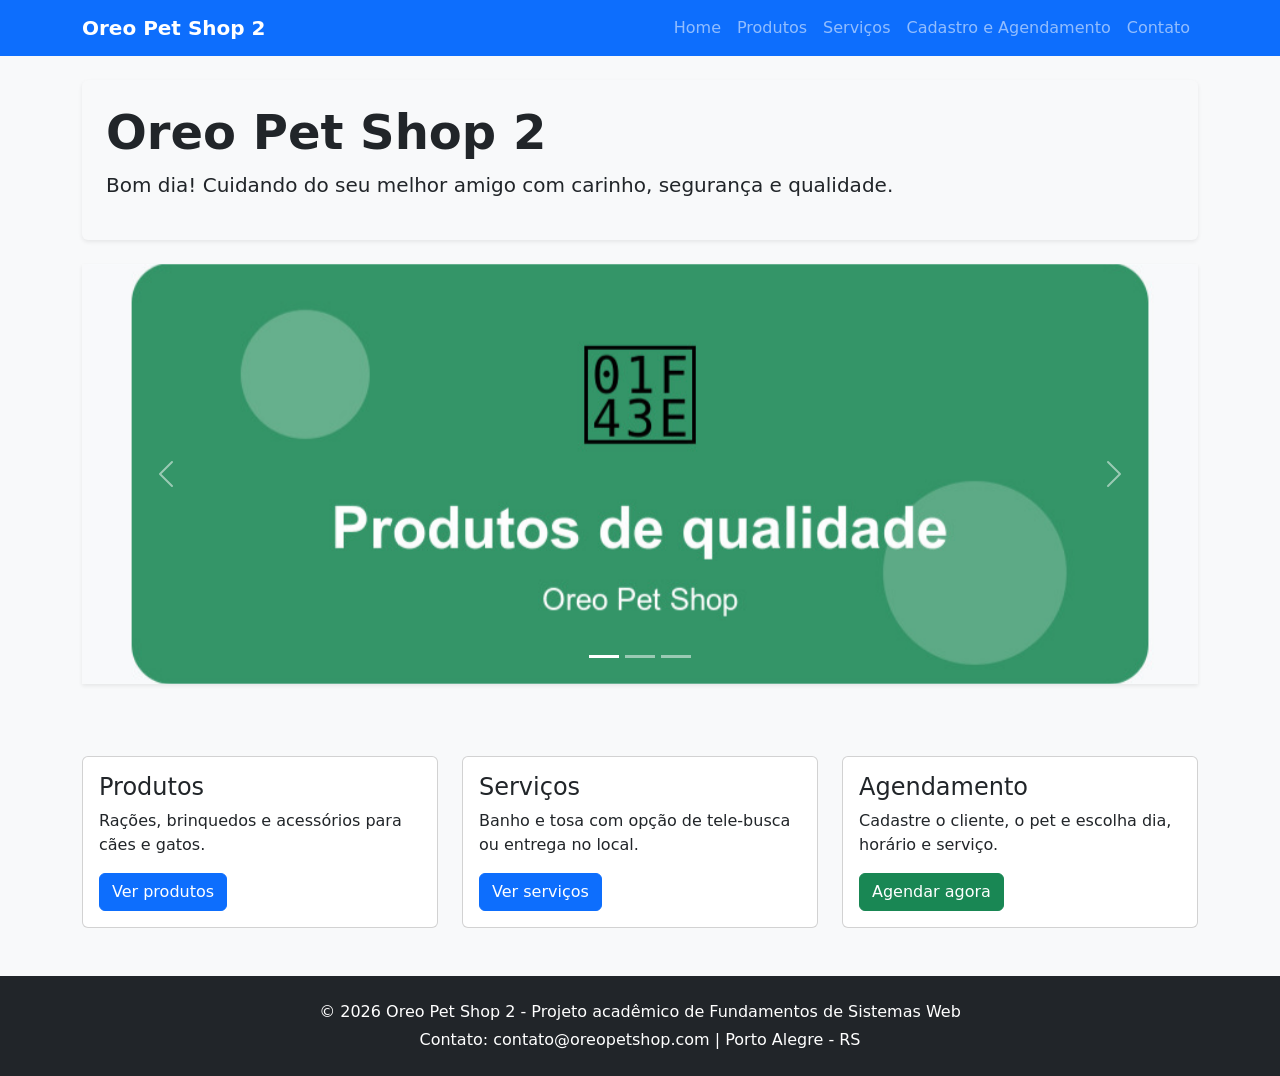
==== index.html @ 33e0c6e9 "Add files via upload" ====
<!DOCTYPE html>
<html lang="pt-BR">
<head>
  <meta charset="UTF-8">
  <meta name="viewport" content="width=device-width, initial-scale=1.0">
  <title>Oreo Pet Shop 2 - Página Inicial</title>
  <link href="https://cdn.jsdelivr.net/npm/bootstrap@5.3.3/dist/css/bootstrap.min.css" rel="stylesheet">
  <link rel="stylesheet" href="css/style.css">
</head>
<body>
<nav class="navbar navbar-expand-lg navbar-dark bg-primary">
  <div class="container">
    <a class="navbar-brand fw-bold" href="index.html">Oreo Pet Shop 2</a>
    <button class="navbar-toggler" type="button" data-bs-toggle="collapse" data-bs-target="#menuPrincipal" aria-controls="menuPrincipal" aria-expanded="false" aria-label="Abrir menu de navegação">
      <span class="navbar-toggler-icon"></span>
    </button>
    <div class="collapse navbar-collapse" id="menuPrincipal">
      <ul class="navbar-nav ms-auto">
        <li class="nav-item"><a class="nav-link" href="index.html">Home</a></li>
        <li class="nav-item"><a class="nav-link" href="produtos.html">Produtos</a></li>
        <li class="nav-item"><a class="nav-link" href="servicos.html">Serviços</a></li>
        <li class="nav-item"><a class="nav-link" href="cadastro.html">Cadastro e Agendamento</a></li>
        <li class="nav-item"><a class="nav-link" href="contato.html">Contato</a></li>
      </ul>
    </div>
  </div>
</nav>
<header class="container my-4">
  <div class="p-4 bg-light rounded shadow-sm">
    <h1 class="display-5 fw-bold">Oreo Pet Shop 2</h1>
    <p id="mensagem-boas-vindas" class="lead">Cuidando do seu melhor amigo com carinho, segurança e qualidade.</p>
  </div>
</header>

<main class="container">
  <!-- Carrossel Bootstrap solicitado na Fase 2 -->
  <section aria-label="Destaques do Oreo Pet Shop">
    <div id="carrosselOreo" class="carousel slide shadow-sm" data-bs-ride="carousel">
      <div class="carousel-indicators">
        <button type="button" data-bs-target="#carrosselOreo" data-bs-slide-to="0" class="active" aria-current="true" aria-label="Banner de produtos"></button>
        <button type="button" data-bs-target="#carrosselOreo" data-bs-slide-to="1" aria-label="Banner de banho"></button>
        <button type="button" data-bs-target="#carrosselOreo" data-bs-slide-to="2" aria-label="Banner de tosa"></button>
      </div>
      <div class="carousel-inner rounded">
        <div class="carousel-item active">
          <img src="imagens/banner-produtos.jpg" class="d-block w-100 banner-img" alt="Banner de produtos de qualidade do Oreo Pet Shop">
        </div>
        <div class="carousel-item">
          <img src="imagens/banner-banho.jpg" class="d-block w-100 banner-img" alt="Banner de banho com carinho para pets">
        </div>
        <div class="carousel-item">
          <img src="imagens/banner-tosa.jpg" class="d-block w-100 banner-img" alt="Banner de tosa especializada para pets">
        </div>
      </div>
      <button class="carousel-control-prev" type="button" data-bs-target="#carrosselOreo" data-bs-slide="prev" aria-label="Banner anterior">
        <span class="carousel-control-prev-icon" aria-hidden="true"></span>
      </button>
      <button class="carousel-control-next" type="button" data-bs-target="#carrosselOreo" data-bs-slide="next" aria-label="Próximo banner">
        <span class="carousel-control-next-icon" aria-hidden="true"></span>
      </button>
    </div>
  </section>

  <section class="row mt-5 g-4">
    <div class="col-md-4"><div class="card h-100 card-destaque"><div class="card-body"><h2 class="h4">Produtos</h2><p>Rações, brinquedos e acessórios para cães e gatos.</p><a href="produtos.html" class="btn btn-primary">Ver produtos</a></div></div></div>
    <div class="col-md-4"><div class="card h-100 card-destaque"><div class="card-body"><h2 class="h4">Serviços</h2><p>Banho e tosa com opção de tele-busca ou entrega no local.</p><a href="servicos.html" class="btn btn-primary">Ver serviços</a></div></div></div>
    <div class="col-md-4"><div class="card h-100 card-destaque"><div class="card-body"><h2 class="h4">Agendamento</h2><p>Cadastre o cliente, o pet e escolha dia, horário e serviço.</p><a href="cadastro.html" class="btn btn-success">Agendar agora</a></div></div></div>
  </section>
</main>
<footer class="bg-dark text-white text-center p-4 mt-5">
  <p class="mb-1">© 2026 Oreo Pet Shop 2 - Projeto acadêmico de Fundamentos de Sistemas Web</p>
  <p class="mb-0">Contato: contato@oreopetshop.com | Porto Alegre - RS</p>
</footer>
<script src="https://cdn.jsdelivr.net/npm/bootstrap@5.3.3/dist/js/bootstrap.bundle.min.js"></script>
<script src="js/script.js"></script>
</body>
</html>
---- css/style.css ----
/* Arquivo CSS da Fase 2 - Oreo Pet Shop 2 */
body { background-color: #f8f9fa; }
.banner-img { max-height: 420px; object-fit: cover; }
.produto-img { height: 260px; object-fit: cover; }
.card-destaque { transition: transform 0.2s ease, box-shadow 0.2s ease; }
.card-destaque:hover { transform: translateY(-4px); box-shadow: 0 0.5rem 1rem rgba(0,0,0,.15); }
main { min-height: 65vh; }
label { font-weight: 600; }
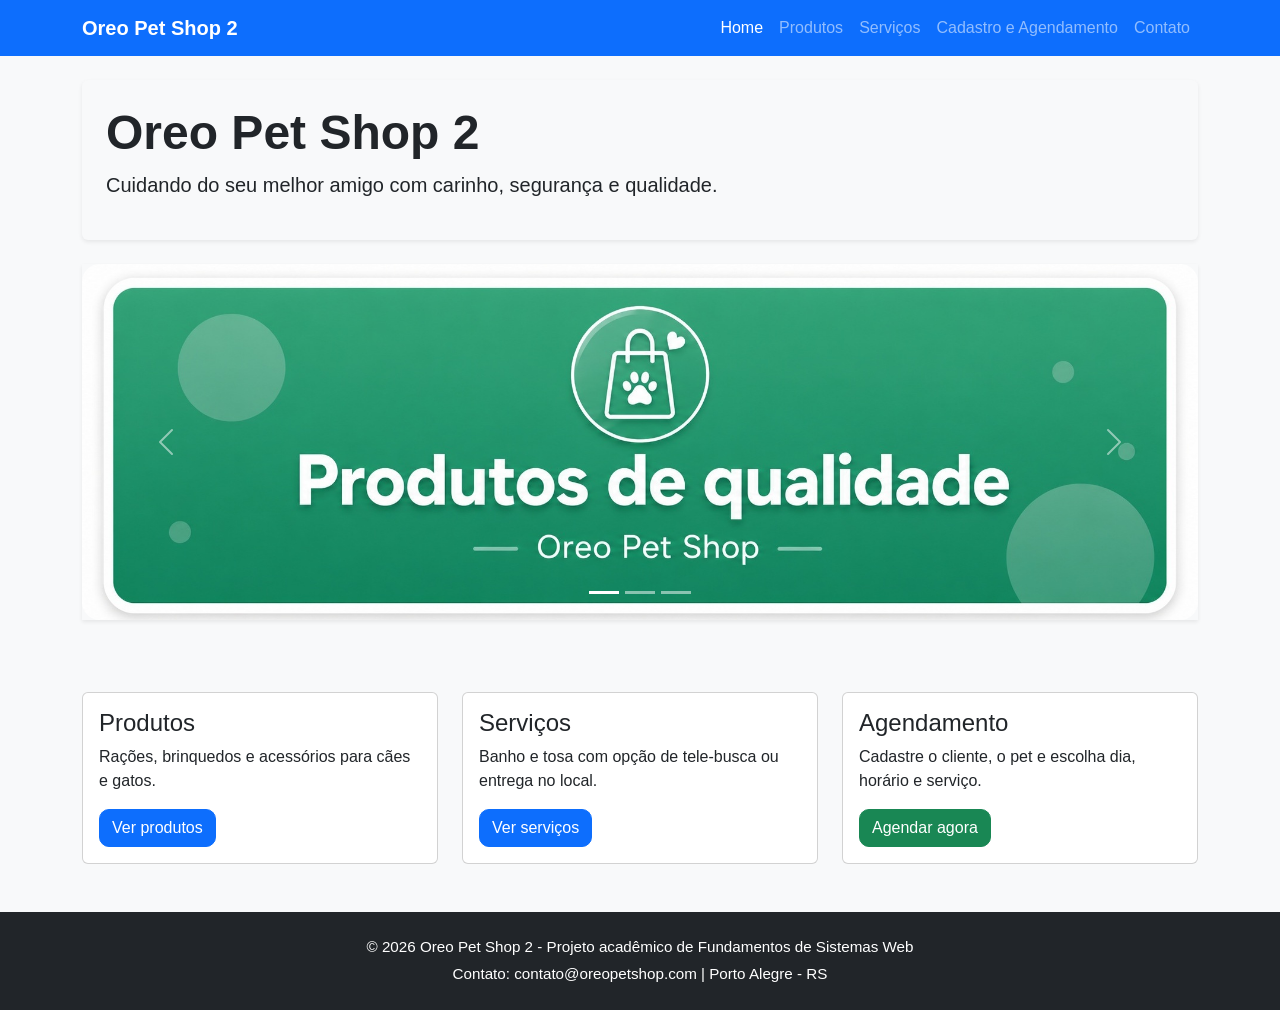
==== commit 0f5f93e8: "Update index.html" ====
--- a/index.html
+++ b/index.html
@@ -1,77 +1,286 @@
 <!DOCTYPE html>
 <html lang="pt-BR">
+
 <head>
   <meta charset="UTF-8">
+
   <meta name="viewport" content="width=device-width, initial-scale=1.0">
+
   <title>Oreo Pet Shop 2 - Página Inicial</title>
+
+  <!-- Bootstrap utilizado para responsividade, menu e carrossel -->
   <link href="https://cdn.jsdelivr.net/npm/bootstrap@5.3.3/dist/css/bootstrap.min.css" rel="stylesheet">
+
+  <!-- Arquivo CSS próprio do projeto -->
   <link rel="stylesheet" href="css/style.css">
 </head>
+
 <body>
-<nav class="navbar navbar-expand-lg navbar-dark bg-primary">
-  <div class="container">
-    <a class="navbar-brand fw-bold" href="index.html">Oreo Pet Shop 2</a>
-    <button class="navbar-toggler" type="button" data-bs-toggle="collapse" data-bs-target="#menuPrincipal" aria-controls="menuPrincipal" aria-expanded="false" aria-label="Abrir menu de navegação">
-      <span class="navbar-toggler-icon"></span>
-    </button>
-    <div class="collapse navbar-collapse" id="menuPrincipal">
-      <ul class="navbar-nav ms-auto">
-        <li class="nav-item"><a class="nav-link" href="index.html">Home</a></li>
-        <li class="nav-item"><a class="nav-link" href="produtos.html">Produtos</a></li>
-        <li class="nav-item"><a class="nav-link" href="servicos.html">Serviços</a></li>
-        <li class="nav-item"><a class="nav-link" href="cadastro.html">Cadastro e Agendamento</a></li>
-        <li class="nav-item"><a class="nav-link" href="contato.html">Contato</a></li>
-      </ul>
+
+  <!-- MENU DE NAVEGAÇÃO PRINCIPAL -->
+  <nav class="navbar navbar-expand-lg navbar-dark bg-primary">
+
+    <div class="container">
+
+      <a class="navbar-brand fw-bold" href="index.html">
+        Oreo Pet Shop 2
+      </a>
+
+      <!-- Botão do menu responsivo para telas menores -->
+      <button class="navbar-toggler"
+              type="button"
+              data-bs-toggle="collapse"
+              data-bs-target="#menuPrincipal"
+              aria-controls="menuPrincipal"
+              aria-expanded="false"
+              aria-label="Abrir menu de navegação">
+
+        <span class="navbar-toggler-icon"></span>
+
+      </button>
+
+      <div class="collapse navbar-collapse" id="menuPrincipal">
+
+        <ul class="navbar-nav ms-auto">
+
+          <li class="nav-item">
+            <a class="nav-link active" href="index.html">Home</a>
+          </li>
+
+          <li class="nav-item">
+            <a class="nav-link" href="produtos.html">Produtos</a>
+          </li>
+
+          <li class="nav-item">
+            <a class="nav-link" href="servicos.html">Serviços</a>
+          </li>
+
+          <li class="nav-item">
+            <a class="nav-link" href="cadastro.html">
+              Cadastro e Agendamento
+            </a>
+          </li>
+
+          <li class="nav-item">
+            <a class="nav-link" href="contato.html">Contato</a>
+          </li>
+
+        </ul>
+
+      </div>
+
     </div>
-  </div>
-</nav>
-<header class="container my-4">
-  <div class="p-4 bg-light rounded shadow-sm">
-    <h1 class="display-5 fw-bold">Oreo Pet Shop 2</h1>
-    <p id="mensagem-boas-vindas" class="lead">Cuidando do seu melhor amigo com carinho, segurança e qualidade.</p>
-  </div>
-</header>
-
-<main class="container">
-  <!-- Carrossel Bootstrap solicitado na Fase 2 -->
-  <section aria-label="Destaques do Oreo Pet Shop">
-    <div id="carrosselOreo" class="carousel slide shadow-sm" data-bs-ride="carousel">
-      <div class="carousel-indicators">
-        <button type="button" data-bs-target="#carrosselOreo" data-bs-slide-to="0" class="active" aria-current="true" aria-label="Banner de produtos"></button>
-        <button type="button" data-bs-target="#carrosselOreo" data-bs-slide-to="1" aria-label="Banner de banho"></button>
-        <button type="button" data-bs-target="#carrosselOreo" data-bs-slide-to="2" aria-label="Banner de tosa"></button>
-      </div>
-      <div class="carousel-inner rounded">
-        <div class="carousel-item active">
-          <img src="imagens/banner-produtos.jpg" class="d-block w-100 banner-img" alt="Banner de produtos de qualidade do Oreo Pet Shop">
-        </div>
-        <div class="carousel-item">
-          <img src="imagens/banner-banho.jpg" class="d-block w-100 banner-img" alt="Banner de banho com carinho para pets">
-        </div>
-        <div class="carousel-item">
-          <img src="imagens/banner-tosa.jpg" class="d-block w-100 banner-img" alt="Banner de tosa especializada para pets">
-        </div>
-      </div>
-      <button class="carousel-control-prev" type="button" data-bs-target="#carrosselOreo" data-bs-slide="prev" aria-label="Banner anterior">
-        <span class="carousel-control-prev-icon" aria-hidden="true"></span>
-      </button>
-      <button class="carousel-control-next" type="button" data-bs-target="#carrosselOreo" data-bs-slide="next" aria-label="Próximo banner">
-        <span class="carousel-control-next-icon" aria-hidden="true"></span>
-      </button>
+
+  </nav>
+
+  <!-- CABEÇALHO DE APRESENTAÇÃO DO SITE -->
+  <header class="container my-4">
+
+    <div class="p-4 bg-light rounded shadow-sm">
+
+      <h1 class="display-5 fw-bold">
+        Oreo Pet Shop 2
+      </h1>
+
+      <!-- Texto alterado dinamicamente pelo JavaScript -->
+      <p id="mensagem-boas-vindas" class="lead">
+        Cuidando do seu melhor amigo com carinho, segurança e qualidade.
+      </p>
+
     </div>
-  </section>
-
-  <section class="row mt-5 g-4">
-    <div class="col-md-4"><div class="card h-100 card-destaque"><div class="card-body"><h2 class="h4">Produtos</h2><p>Rações, brinquedos e acessórios para cães e gatos.</p><a href="produtos.html" class="btn btn-primary">Ver produtos</a></div></div></div>
-    <div class="col-md-4"><div class="card h-100 card-destaque"><div class="card-body"><h2 class="h4">Serviços</h2><p>Banho e tosa com opção de tele-busca ou entrega no local.</p><a href="servicos.html" class="btn btn-primary">Ver serviços</a></div></div></div>
-    <div class="col-md-4"><div class="card h-100 card-destaque"><div class="card-body"><h2 class="h4">Agendamento</h2><p>Cadastre o cliente, o pet e escolha dia, horário e serviço.</p><a href="cadastro.html" class="btn btn-success">Agendar agora</a></div></div></div>
-  </section>
-</main>
-<footer class="bg-dark text-white text-center p-4 mt-5">
-  <p class="mb-1">© 2026 Oreo Pet Shop 2 - Projeto acadêmico de Fundamentos de Sistemas Web</p>
-  <p class="mb-0">Contato: contato@oreopetshop.com | Porto Alegre - RS</p>
-</footer>
-<script src="https://cdn.jsdelivr.net/npm/bootstrap@5.3.3/dist/js/bootstrap.bundle.min.js"></script>
-<script src="js/script.js"></script>
+
+  </header>
+
+  <!-- CONTEÚDO PRINCIPAL -->
+  <main class="container">
+
+    <!-- CARROSSEL BOOTSTRAP SOLICITADO NA FASE 2 -->
+    <section aria-label="Destaques do Oreo Pet Shop">
+
+      <div id="carrosselOreo"
+           class="carousel slide shadow-sm"
+           data-bs-ride="carousel">
+
+        <!-- Indicadores do carrossel -->
+        <div class="carousel-indicators">
+
+          <button type="button"
+                  data-bs-target="#carrosselOreo"
+                  data-bs-slide-to="0"
+                  class="active"
+                  aria-current="true"
+                  aria-label="Banner de produtos">
+          </button>
+
+          <button type="button"
+                  data-bs-target="#carrosselOreo"
+                  data-bs-slide-to="1"
+                  aria-label="Banner de banho">
+          </button>
+
+          <button type="button"
+                  data-bs-target="#carrosselOreo"
+                  data-bs-slide-to="2"
+                  aria-label="Banner de tosa">
+          </button>
+
+        </div>
+
+        <!-- Imagens do carrossel com atributo alt para acessibilidade -->
+        <div class="carousel-inner rounded">
+
+          <div class="carousel-item active">
+            <img src="imagens/banner-produtos.jpg"
+                 class="d-block w-100 banner-img"
+                 alt="Banner de produtos de qualidade do Oreo Pet Shop">
+          </div>
+
+          <div class="carousel-item">
+            <img src="imagens/banner-banho.jpg"
+                 class="d-block w-100 banner-img"
+                 alt="Banner de banho com carinho para pets">
+          </div>
+
+          <div class="carousel-item">
+            <img src="imagens/banner-tosa.jpg"
+                 class="d-block w-100 banner-img"
+                 alt="Banner de tosa especializada para pets">
+          </div>
+
+        </div>
+
+        <!-- Botão para voltar banner -->
+        <button class="carousel-control-prev"
+                type="button"
+                data-bs-target="#carrosselOreo"
+                data-bs-slide="prev"
+                aria-label="Banner anterior">
+
+          <span class="carousel-control-prev-icon"
+                aria-hidden="true">
+          </span>
+
+        </button>
+
+        <!-- Botão para avançar banner -->
+        <button class="carousel-control-next"
+                type="button"
+                data-bs-target="#carrosselOreo"
+                data-bs-slide="next"
+                aria-label="Próximo banner">
+
+          <span class="carousel-control-next-icon"
+                aria-hidden="true">
+          </span>
+
+        </button>
+
+      </div>
+
+    </section>
+
+    <!-- CARDS DE ACESSO RÁPIDO PARA AS PRINCIPAIS FUNCIONALIDADES -->
+    <section class="row mt-5 g-4" aria-label="Atalhos principais do site">
+
+      <!-- Card de produtos -->
+      <div class="col-md-4">
+
+        <div class="card h-100 card-destaque">
+
+          <div class="card-body">
+
+            <h2 class="h4">
+              Produtos
+            </h2>
+
+            <p>
+              Rações, brinquedos e acessórios para cães e gatos.
+            </p>
+
+            <a href="produtos.html" class="btn btn-primary">
+              Ver produtos
+            </a>
+
+          </div>
+
+        </div>
+
+      </div>
+
+      <!-- Card de serviços -->
+      <div class="col-md-4">
+
+        <div class="card h-100 card-destaque">
+
+          <div class="card-body">
+
+            <h2 class="h4">
+              Serviços
+            </h2>
+
+            <p>
+              Banho e tosa com opção de tele-busca ou entrega no local.
+            </p>
+
+            <a href="servicos.html" class="btn btn-primary">
+              Ver serviços
+            </a>
+
+          </div>
+
+        </div>
+
+      </div>
+
+      <!-- Card de agendamento -->
+      <div class="col-md-4">
+
+        <div class="card h-100 card-destaque">
+
+          <div class="card-body">
+
+            <h2 class="h4">
+              Agendamento
+            </h2>
+
+            <p>
+              Cadastre o cliente, o pet e escolha dia, horário e serviço.
+            </p>
+
+            <a href="cadastro.html" class="btn btn-success">
+              Agendar agora
+            </a>
+
+          </div>
+
+        </div>
+
+      </div>
+
+    </section>
+
+  </main>
+
+  <!-- RODAPÉ COM INFORMAÇÕES DO PROJETO -->
+  <footer class="bg-dark text-white text-center p-4 mt-5">
+
+    <p class="mb-1">
+      © 2026 Oreo Pet Shop 2 -
+      Projeto acadêmico de Fundamentos de Sistemas Web
+    </p>
+
+    <p class="mb-0">
+      Contato: contato@oreopetshop.com | Porto Alegre - RS
+    </p>
+
+  </footer>
+
+  <!-- JavaScript do Bootstrap -->
+  <script src="https://cdn.jsdelivr.net/npm/bootstrap@5.3.3/dist/js/bootstrap.bundle.min.js"></script>
+
+  <!-- JavaScript próprio do projeto -->
+  <script src="js/script.js"></script>
+
 </body>
-</html>+
+</html>
--- a/css/style.css
+++ b/css/style.css
@@ -1,8 +1,164 @@
-/* Arquivo CSS da Fase 2 - Oreo Pet Shop 2 */
-body { background-color: #f8f9fa; }
-.banner-img { max-height: 420px; object-fit: cover; }
-.produto-img { height: 260px; object-fit: cover; }
-.card-destaque { transition: transform 0.2s ease, box-shadow 0.2s ease; }
-.card-destaque:hover { transform: translateY(-4px); box-shadow: 0 0.5rem 1rem rgba(0,0,0,.15); }
-main { min-height: 65vh; }
-label { font-weight: 600; }
+/* =========================
+   Oreo Pet Shop 2 - CSS
+========================= */
+
+body {
+    background-color: #f8f9fa;
+    font-family: Arial, sans-serif;
+}
+
+/* =========================
+   CARROSSEL
+========================= */
+
+.banner-img {
+    max-height: 420px;
+    object-fit: cover;
+    border-radius: 18px;
+}
+
+/* =========================
+   PRODUTOS
+========================= */
+
+.produto-img {
+    height: 260px;
+    object-fit: cover;
+    border-radius: 12px;
+}
+
+/* =========================
+   CARDS GERAIS
+========================= */
+
+.card-destaque {
+    transition: transform 0.2s ease,
+                box-shadow 0.2s ease;
+}
+
+.card-destaque:hover {
+    transform: translateY(-4px);
+
+    box-shadow: 0 0.5rem 1rem rgba(0,0,0,.15);
+}
+
+/* =========================
+   CONTEÚDO
+========================= */
+
+main {
+    min-height: 65vh;
+}
+
+/* =========================
+   FORMULÁRIOS
+========================= */
+
+label {
+    font-weight: 600;
+}
+
+/* =========================
+   SERVIÇOS
+========================= */
+
+.servico-card {
+
+    height: 100%;
+
+    min-height: 560px;
+
+    border-radius: 16px;
+
+    overflow: hidden;
+
+    transition: transform 0.2s ease,
+                box-shadow 0.2s ease;
+
+    background-color: #ffffff;
+}
+
+.servico-card:hover {
+
+    transform: translateY(-4px);
+
+    box-shadow: 0 0.5rem 1rem rgba(0,0,0,.15);
+}
+
+/* =========================
+   IMAGENS DOS SERVIÇOS
+========================= */
+
+.servico-card .card-img-top {
+
+    width: 76% !important;
+
+    height: auto !important;
+
+    display: block;
+
+    margin: 14px auto 0 auto !important;
+
+    border-radius: 14px !important;
+
+    box-shadow: 0 4px 12px rgba(0,0,0,.12);
+}
+
+/* =========================
+   CORPO DOS CARDS
+========================= */
+
+.servico-card .card-body {
+
+    min-height: 320px;
+
+    padding: 1.6rem;
+
+    display: flex;
+
+    flex-direction: column;
+}
+
+/* =========================
+   TÍTULOS DOS SERVIÇOS
+========================= */
+
+.servico-card h2 {
+
+    font-weight: 700;
+
+    margin-bottom: 1rem;
+}
+
+/* =========================
+   BOTÕES DOS SERVIÇOS
+========================= */
+
+.servico-card .btn {
+
+    margin-top: auto;
+
+    align-self: flex-start;
+
+    border-radius: 10px;
+
+    padding: 10px 18px;
+}
+
+/* =========================
+   BOTÕES GERAIS
+========================= */
+
+.btn {
+
+    border-radius: 10px;
+}
+
+/* =========================
+   FOOTER
+========================= */
+
+footer {
+
+    font-size: 0.95rem;
+}
